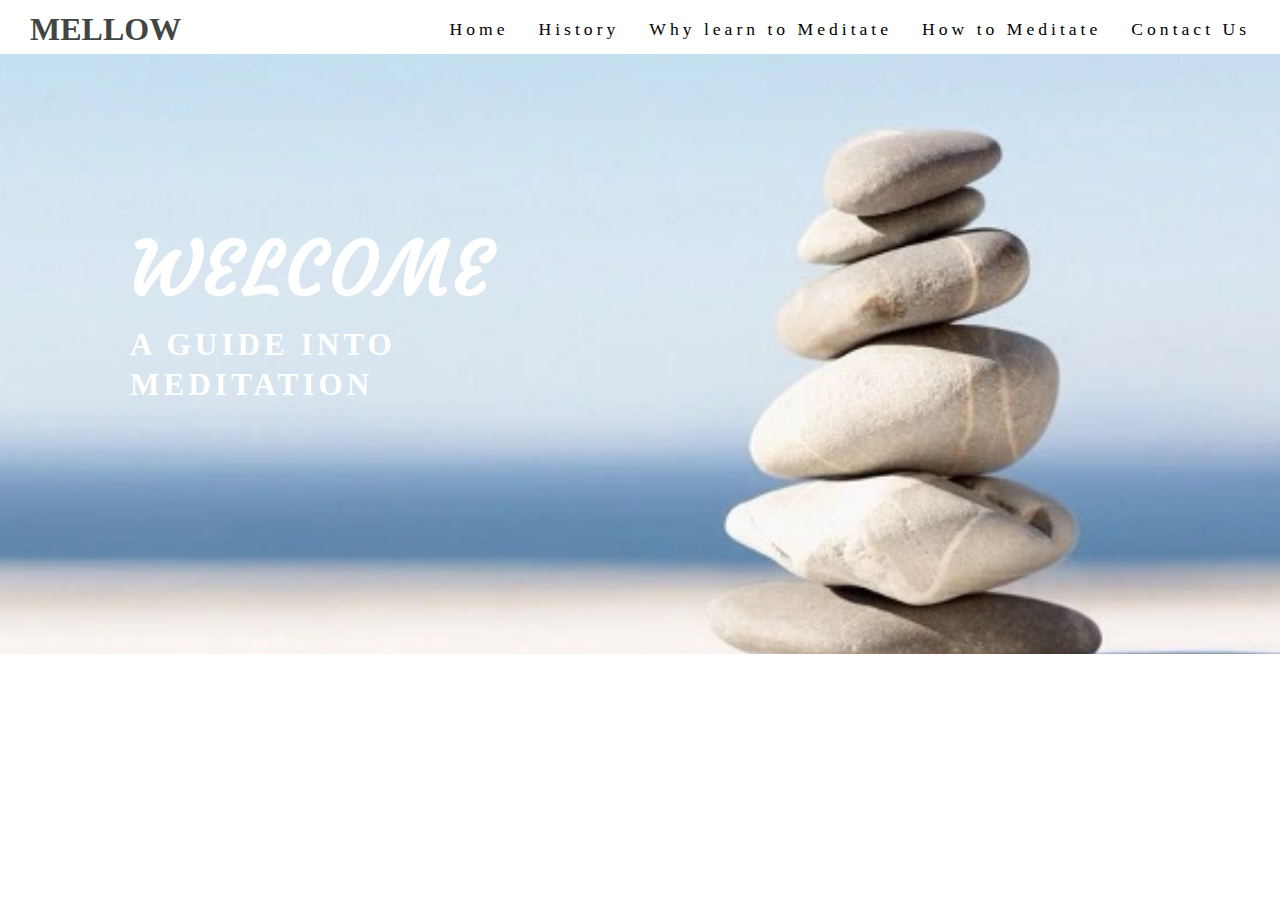
==== index.html @ 5d87e0de "Add background main image and cover text" ====
<!DOCTYPE html>
<html lang="en">
<head>
    <meta charset="UTF-8">
    <meta http-equiv="X-UA-Compatible" content="IE=edge">
    <meta name="viewport" content="width=device-width, initial-scale=1.0">
    
    <link rel="stylesheet" href="assets/css/style.css"> 
    <title>Mellow</title>
</head>
<body>
    <header>
        <a href="index.html">
            <h1 id="logo">Mellow</h1>
        </a>
        <nav>
          <ul id="menu">
            <li>
                <a href="#">Contact Us</a>
            </li>
            <li>
                <a href="#">How to Meditate</a>
            </li>
            <li>
                <a href="#">Why learn to Meditate</a>
            </li>
            <li>
                <a href="#">History</a>
            </li>
            <li>
                <a href="#">Home</a>
            </li>
          </ul>  
        </nav>
    </header>
    <section id="mellow-outer">
        <div id="mellow-image"></div>
        <div id="cover-text">
            <h2>Welcome</h2>
            <h3>A Guide into Meditation</h3>
        </div>
    </section>
</body>
</html>
---- assets/css/style.css ----
@import url('https://fonts.googleapis.com/css2?family=Courgette&family=Work+Sans:wght@300&display=swap');

* {
    margin: 0;
    padding: 0;
    border: none;
}

/* heading and menu items */

#menu {
    font-size: 110%;
    letter-spacing: 4px;
    font-family: 'Times New Roman', Times, serif sans-serif;

}

#menu, #logo {
    line-height: 50px;
}

#menu li {
    float: right;
    list-style-type: none;
    margin-right: 30px;
    margin-top: 4px;
}

#menu a {
    text-decoration: none;
    color: inherit;
}

#menu a:hover { 
    border-bottom: 1px solid #3a3a3a;
}

.active {
    border-bottom: 1px solid #3a3a3a;
}

#logo {
    float: left;
    font-size: 200%;
    margin-left: 30px;
    margin-top: 4px;
    font-weight: 700;
    text-transform: uppercase;
    font-family: 'Times New Roman', Times, serif, sans-serif;
    color:#424643;
}

/* image and cover text */

#mellow-outer {
    height: 600px;
    width: 100%;
    overflow: hidden;
    position: relative;
}

#cover-text h3 {
    color: #fff;
    font-family: 'Times New Roman', Times, serif;
    line-height: 40px;
    font-size: 150%;
}

#cover-text h2 {
    color: #fff;
    padding-bottom: 10px;
    font-size: 350%;
    font-family: Courgette, sans-serif;

}

#mellow-image {
    height: 600px;
    width: 100%;
    background: url('../images/mellow-image.webp') no-repeat center center; 
    background-size: 1450px;
}

#cover-text {
    font-size: 130%;
    font-family: Roboto, sans-serif;
    text-transform: uppercase;
    letter-spacing: 4px;


    width: 300px;
    height: 100px;

    padding-top: 40px;
    padding-left: 20px;
    padding-right: 20px;

    bottom: 30px;
    right: 100px;
    left: 110px;
    top: 130px;

    position: absolute;
}
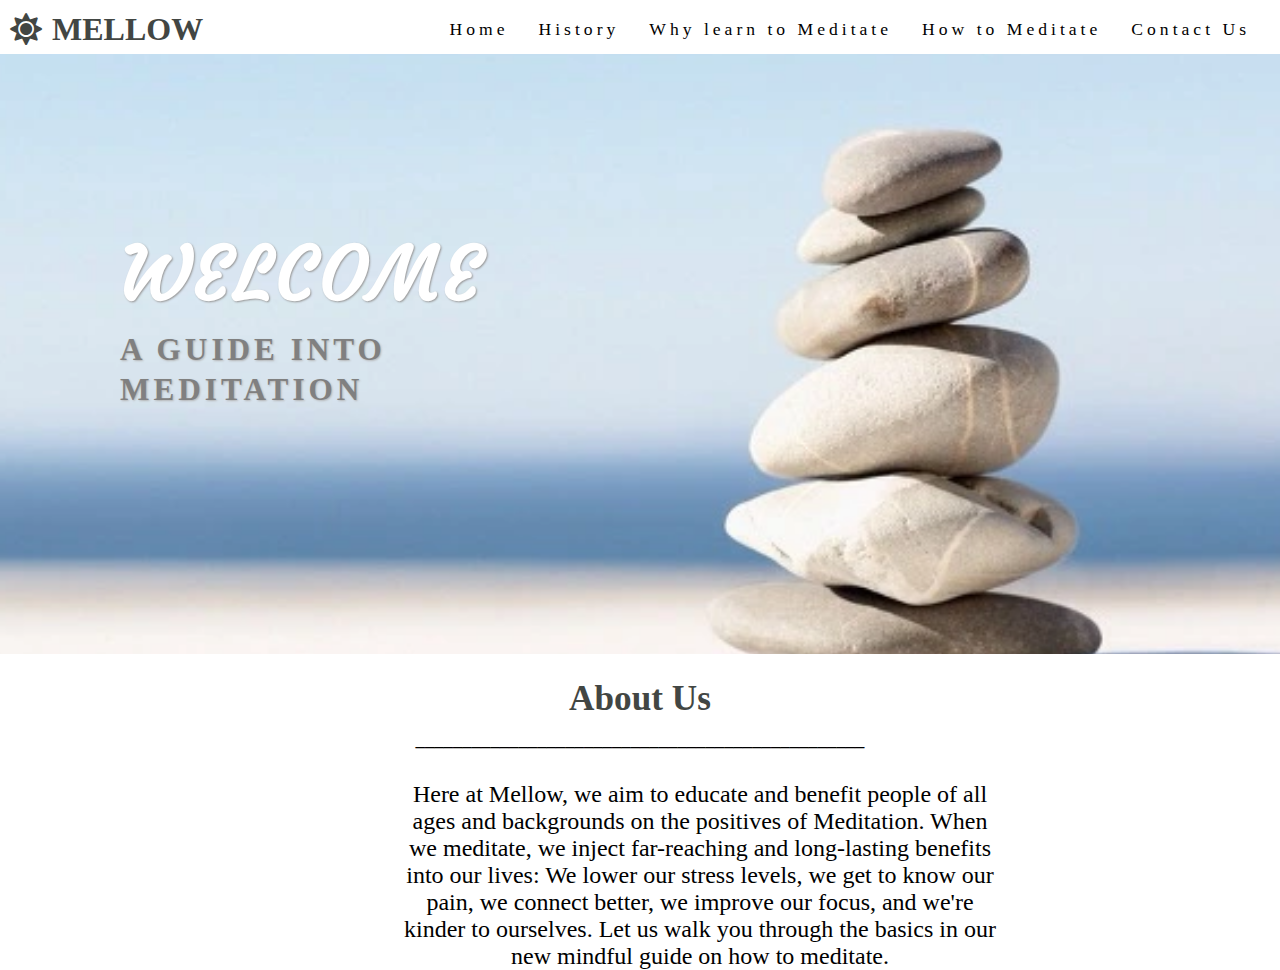
==== commit 3464b838: "Add About us heading and paragraph text" ====
--- a/index.html
+++ b/index.html
@@ -4,13 +4,14 @@
     <meta charset="UTF-8">
     <meta http-equiv="X-UA-Compatible" content="IE=edge">
     <meta name="viewport" content="width=device-width, initial-scale=1.0">
-    
+    <link rel="stylesheet" href="https://cdnjs.cloudflare.com/ajax/libs/font-awesome/5.15.3/css/all.min.css" />
     <link rel="stylesheet" href="assets/css/style.css"> 
     <title>Mellow</title>
 </head>
 <body>
     <header>
         <a href="index.html">
+            <h1 id="logo-icon"><i class="fas fa-sun"></i></h1>
             <h1 id="logo">Mellow</h1>
         </a>
         <nav>
@@ -40,5 +41,13 @@
             <h3>A Guide into Meditation</h3>
         </div>
     </section>
+    <section>
+        <div id="about-us">
+            <h2>About Us</h2>
+            <h3>________________________________________________</h3>
+            <p>Here at Mellow, we aim to educate and benefit people of all ages and backgrounds on the positives of Meditation. When we meditate, we inject far-reaching and long-lasting benefits into our lives: We lower our stress levels, we get to know our pain, we connect better, we improve our focus, and we're kinder to ourselves. Let us walk you through the basics in our new mindful guide on how to meditate. 
+            </p>
+        </div>
+    </section>
 </body>
 </html>--- a/assets/css/style.css
+++ b/assets/css/style.css
@@ -12,7 +12,6 @@
     font-size: 110%;
     letter-spacing: 4px;
     font-family: 'Times New Roman', Times, serif sans-serif;
-
 }
 
 #menu, #logo {
@@ -42,7 +41,7 @@
 #logo {
     float: left;
     font-size: 200%;
-    margin-left: 30px;
+    margin-left: 10px;
     margin-top: 4px;
     font-weight: 700;
     text-transform: uppercase;
@@ -50,6 +49,14 @@
     color:#424643;
 }
 
+#logo-icon {
+    float: left;
+    font-size: 200%;
+    margin-left: 10px;
+    margin-top: 12px;
+    font-weight: 700;
+    color:#424643;
+}
 /* image and cover text */
 
 #mellow-outer {
@@ -60,10 +67,11 @@
 }
 
 #cover-text h3 {
-    color: #fff;
+    color: rgb(128, 128, 128);
     font-family: 'Times New Roman', Times, serif;
     line-height: 40px;
     font-size: 150%;
+    text-shadow: 1px 1px 2px #b4b4b4;
 }
 
 #cover-text h2 {
@@ -71,6 +79,7 @@
     padding-bottom: 10px;
     font-size: 350%;
     font-family: Courgette, sans-serif;
+    text-shadow: 1px 1px 2px #999999;
 
 }
 
@@ -91,8 +100,8 @@
     width: 300px;
     height: 100px;
 
-    padding-top: 40px;
-    padding-left: 20px;
+    padding-top: 45px;
+    padding-left: 10px;
     padding-right: 20px;
 
     bottom: 30px;
@@ -101,4 +110,27 @@
     top: 130px;
 
     position: absolute;
+}
+
+/* about us section */ 
+
+#about-us h2 {
+    text-align: center;
+    line-height: 50px;
+    padding-bottom: 5px;
+    padding-top: 20px;
+    font-size: 220%;
+    color: #424643;
+}
+
+#about-us h3 {
+    text-align: center;
+    padding-bottom: 30px;
+}
+
+#about-us p {
+    text-align: center;
+    width: 600px;
+    padding-left: 400px;
+    font-size: 150%;
 }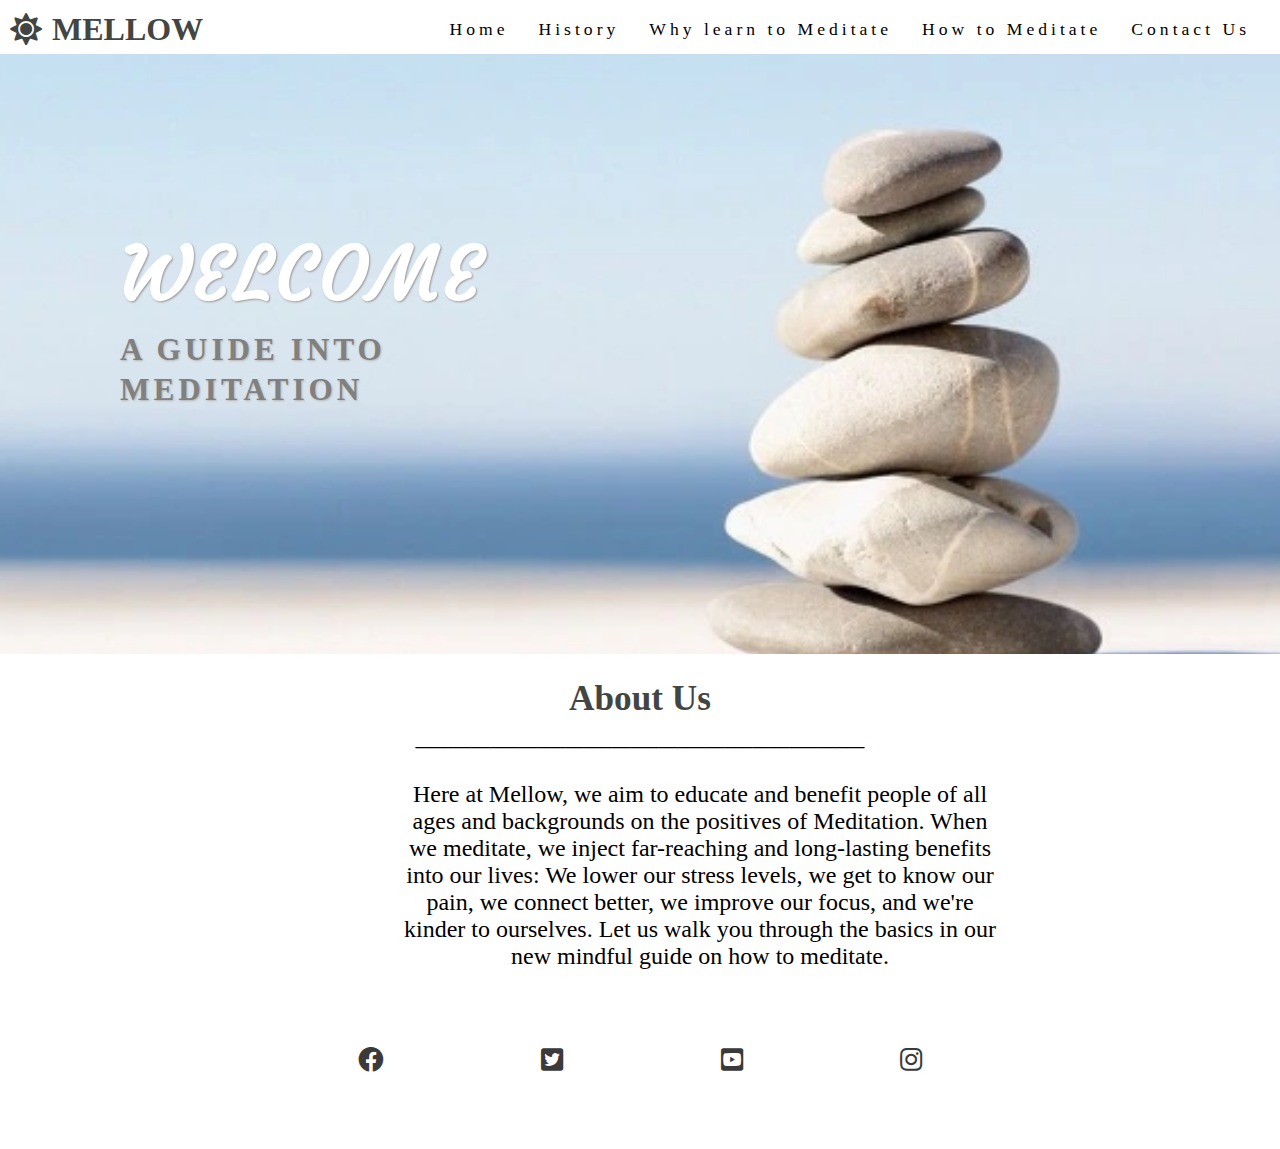
==== commit 63066c75: "Add footer social media links" ====
--- a/index.html
+++ b/index.html
@@ -49,5 +49,25 @@
             </p>
         </div>
     </section>
+    <footer>
+        <ul class="social-networks">
+            <li>
+                <a href="https://facebook.com" target="_blank" rel="noopener" 
+                aria-label="Visit our Facebook page (opens in a new tab)"><i class="fab fa-facebook"></i></a>
+            </li>
+            <li>
+                <a href="https://twitter.com" target="_blank" rel="noopener"
+                aria-label="Visit our Twitter page (opens in new tab)"><i class="fab fa-twitter-square"></i></a>
+            </li>
+            <li>
+                <a href="https://youtube.com" target="_blank" rel="noopener"
+                aria-label="Visit our Youtube page (opens in new tab)"><i class="fab fa-youtube-square"></i></a>
+            </li>
+            <li>
+                <a href="https://instagram.com" target="_blank" rel="opopener"
+                aria-label="Visit our Instagram page (opens in new tab)"><i class="fab fa-instagram"></i></a>
+            </li>
+        </ul>
+    </footer>    
 </body>
 </html>--- a/assets/css/style.css
+++ b/assets/css/style.css
@@ -133,4 +133,25 @@
     width: 600px;
     padding-left: 400px;
     font-size: 150%;
-}+}
+
+/* footer */ 
+
+footer { 
+    height: 150px;
+}
+
+.social-networks { 
+    text-align: center;
+}
+
+.social-networks > li { 
+    display: inline;
+}
+
+.social-networks i { 
+    font-size: 160%;
+    margin: 1%;
+    padding: 5%;
+    color: #3a3a3a;
+}
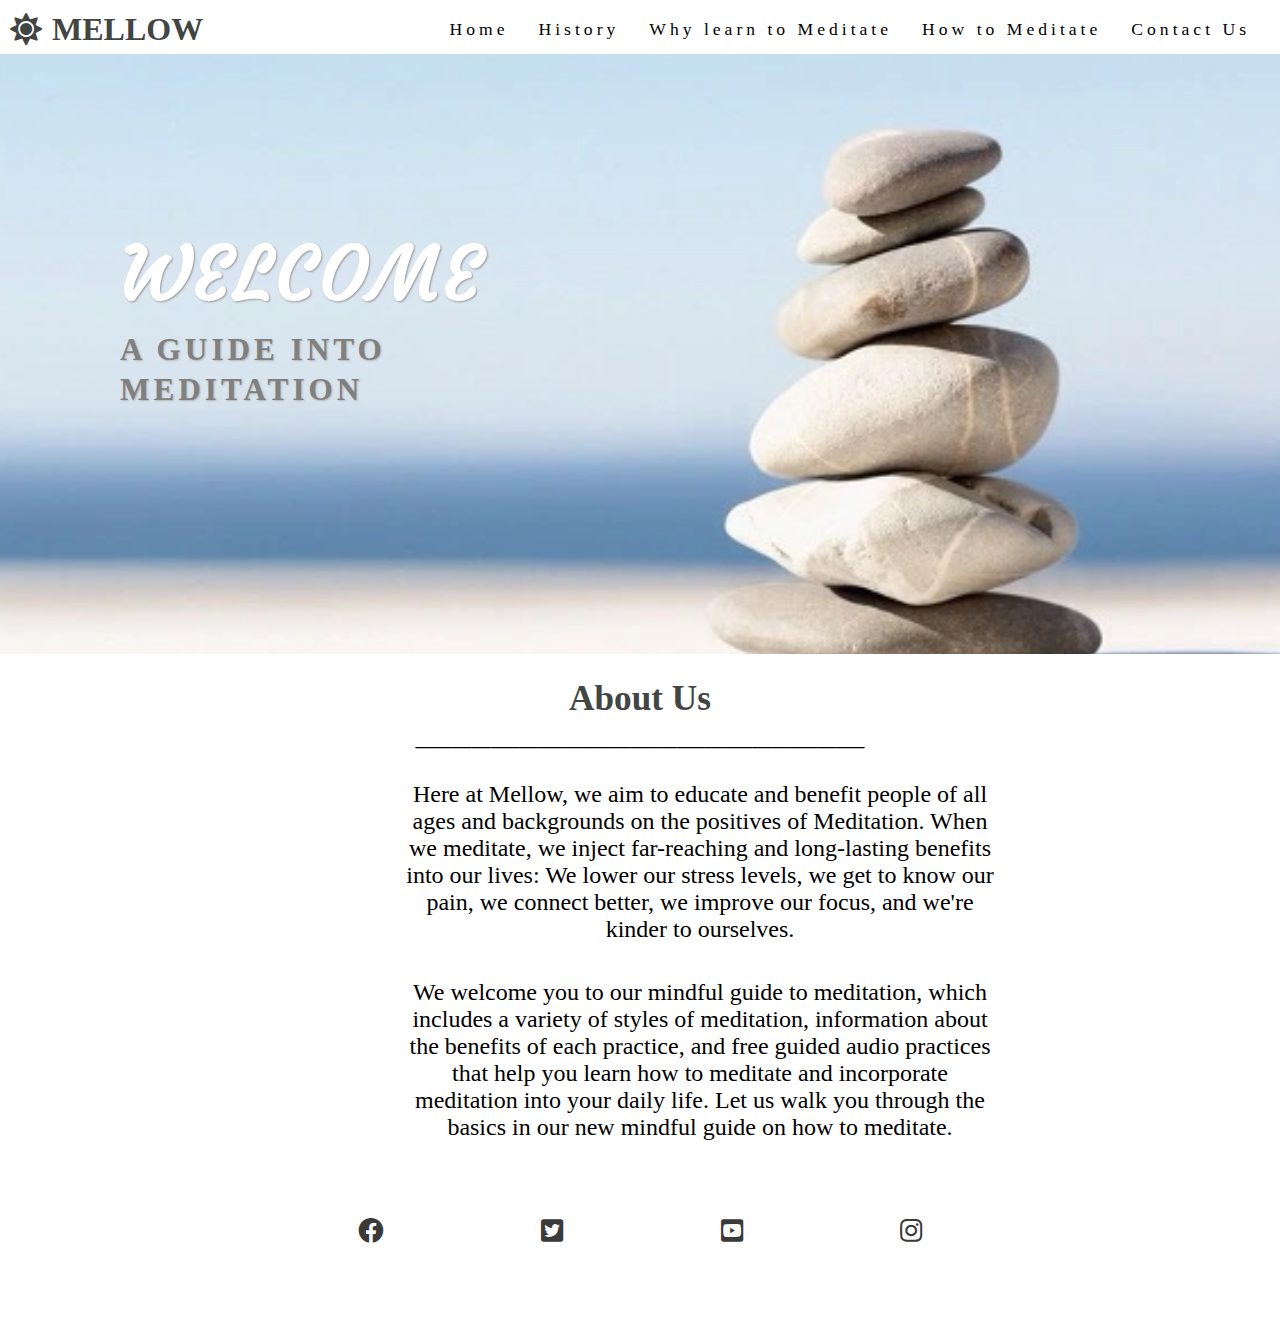
==== commit 0c26c3d0: "Add history page" ====
--- a/index.html
+++ b/index.html
@@ -26,10 +26,10 @@
                 <a href="#">Why learn to Meditate</a>
             </li>
             <li>
-                <a href="#">History</a>
+                <a href="history.html">History</a>
             </li>
             <li>
-                <a href="#">Home</a>
+                <a href="index.html">Home</a>
             </li>
           </ul>  
         </nav>
@@ -45,7 +45,11 @@
         <div id="about-us">
             <h2>About Us</h2>
             <h3>________________________________________________</h3>
-            <p>Here at Mellow, we aim to educate and benefit people of all ages and backgrounds on the positives of Meditation. When we meditate, we inject far-reaching and long-lasting benefits into our lives: We lower our stress levels, we get to know our pain, we connect better, we improve our focus, and we're kinder to ourselves. Let us walk you through the basics in our new mindful guide on how to meditate. 
+            <p>Here at Mellow, we aim to educate and benefit people of all ages and backgrounds on the positives of Meditation. When we meditate, we inject far-reaching and long-lasting benefits into our lives: We lower our stress levels, we get to know our pain, we connect better, we improve our focus, and we're kinder to ourselves.</p>
+             <br>   
+             <br>
+            <p>We welcome you to our mindful guide to meditation, which includes a variety of styles of meditation, information about the benefits of each practice, and free guided audio practices that help you learn how to meditate and incorporate meditation into your daily life.
+                Let us walk you through the basics in our new mindful guide on how to meditate.</p>
             </p>
         </div>
     </section>
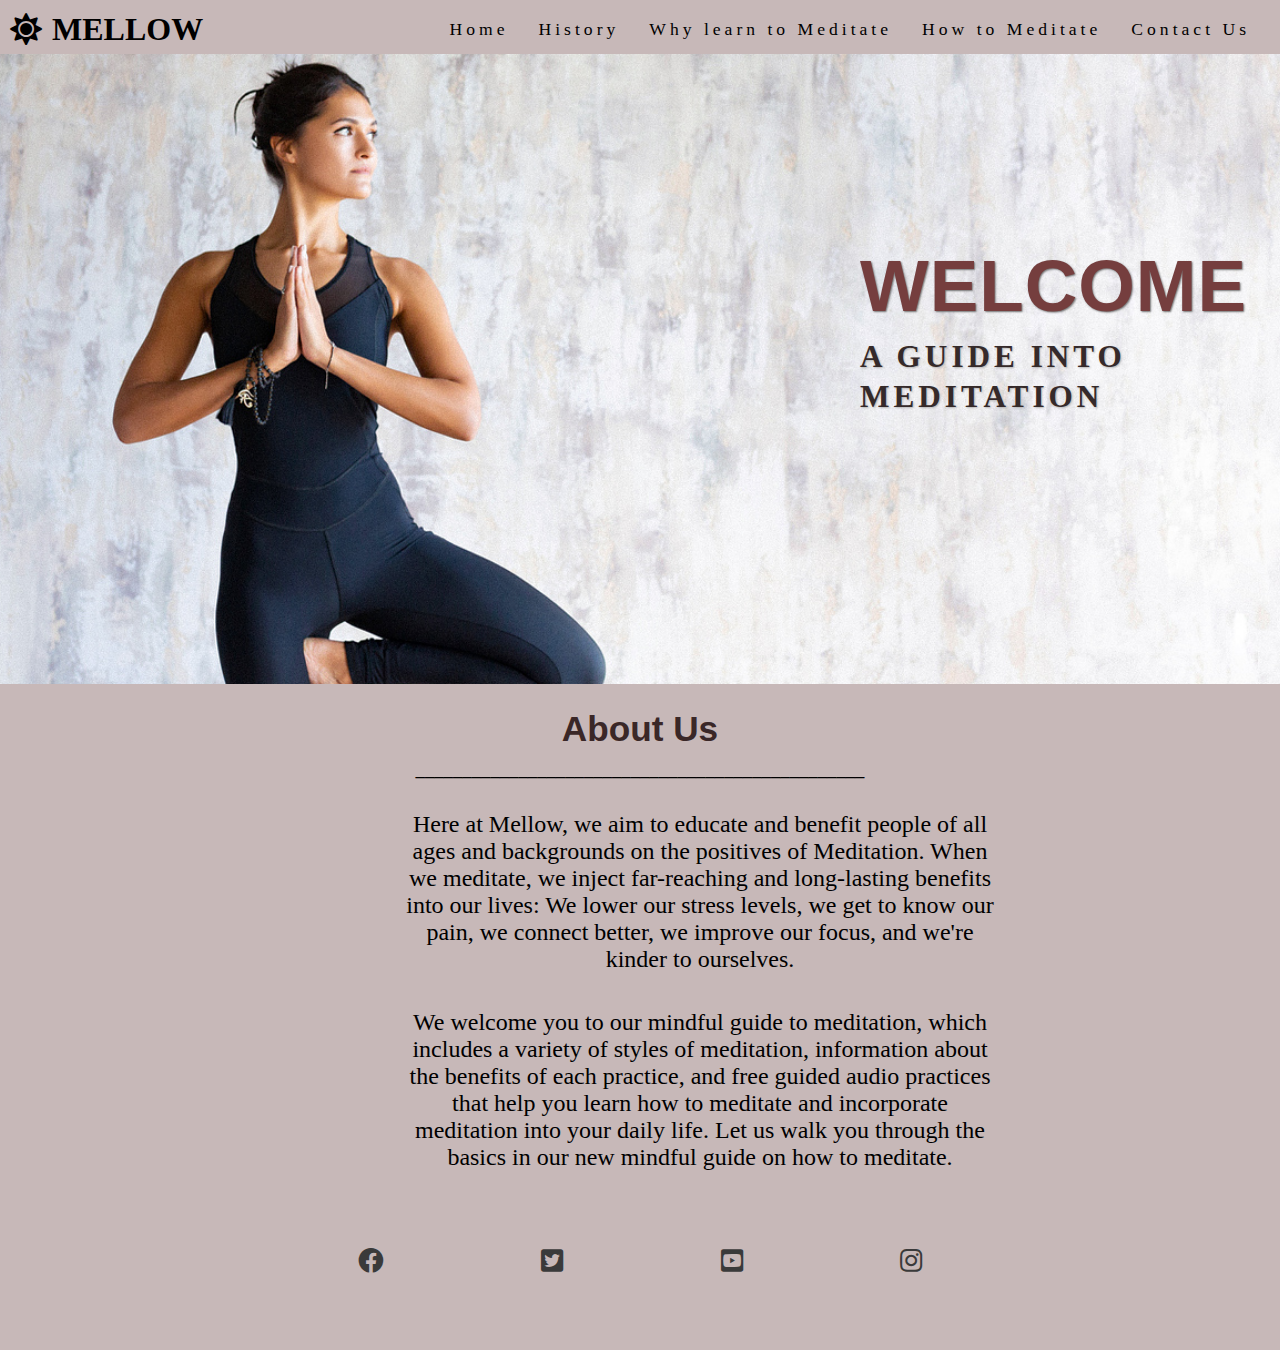
==== commit c9ed1b12: "Change cover photo on home page and adjust colours of headings and cover text" ====
--- a/index.html
+++ b/index.html
@@ -34,8 +34,8 @@
           </ul>  
         </nav>
     </header>
-    <section id="mellow-outer">
-        <div id="mellow-image"></div>
+    <section id="yoga-outer">
+        <div id="yoga-woman"></div>
         <div id="cover-text">
             <h2>Welcome</h2>
             <h3>A Guide into Meditation</h3>
--- a/assets/css/style.css
+++ b/assets/css/style.css
@@ -6,12 +6,17 @@
     border: none;
 }
 
+body {
+    background-color: rgb(199, 184, 184);
+}
 /* heading and menu items */
 
 #menu {
     font-size: 110%;
     letter-spacing: 4px;
     font-family: 'Times New Roman', Times, serif sans-serif;
+    font-weight: 100;
+
 }
 
 #menu, #logo {
@@ -46,7 +51,7 @@
     font-weight: 700;
     text-transform: uppercase;
     font-family: 'Times New Roman', Times, serif, sans-serif;
-    color:#424643;
+    color:#000000;
 }
 
 #logo-icon {
@@ -55,19 +60,19 @@
     margin-left: 10px;
     margin-top: 12px;
     font-weight: 700;
-    color:#424643;
+    color:#000000;
 }
 /* image and cover text */
 
-#mellow-outer {
-    height: 600px;
+#yoga-outer {
+    height: 630px;
     width: 100%;
     overflow: hidden;
     position: relative;
 }
 
 #cover-text h3 {
-    color: rgb(128, 128, 128);
+    color: rgb(53, 42, 42);
     font-family: 'Times New Roman', Times, serif;
     line-height: 40px;
     font-size: 150%;
@@ -75,19 +80,20 @@
 }
 
 #cover-text h2 {
-    color: #fff;
+    color: rgb(117, 62, 62);
     padding-bottom: 10px;
     font-size: 350%;
-    font-family: Courgette, sans-serif;
-    text-shadow: 1px 1px 2px #999999;
-
-}
-
-#mellow-image {
-    height: 600px;
+    font-family: Work, sans-serif;
+    text-shadow: 1px 1px 2px #707070;
+    letter-spacing: 1px;
+
+}
+
+#yoga-woman {
+    height: 670px;
     width: 100%;
-    background: url('../images/mellow-image.webp') no-repeat center center; 
-    background-size: 1450px;
+    background: url('../images/yoga-woman.jpg') no-repeat center center; 
+    background-size: 1420px;
 }
 
 #cover-text {
@@ -100,8 +106,8 @@
     width: 300px;
     height: 100px;
 
-    padding-top: 45px;
-    padding-left: 10px;
+    padding-top: 60px;
+    padding-left: 750px;
     padding-right: 20px;
 
     bottom: 30px;
@@ -120,12 +126,14 @@
     padding-bottom: 5px;
     padding-top: 20px;
     font-size: 220%;
-    color: #424643;
+    color: #3a2727;
+    font-family: Work, sans-serif;
 }
 
 #about-us h3 {
     text-align: center;
     padding-bottom: 30px;
+    color: #000000;
 }
 
 #about-us p {
@@ -133,6 +141,7 @@
     width: 600px;
     padding-left: 400px;
     font-size: 150%;
+    font-family: 'Times New Roman', Times, serif, sans-serif;
 }
 
 /* footer */ 
@@ -155,3 +164,50 @@
     padding: 5%;
     color: #3a3a3a;
 }
+
+/* history page title and content */
+
+#history {
+    float: left;
+    position: relative;
+    padding-top: 60px;
+    padding-right: 200px;
+    padding-left: 40px;
+    font-size: 120%;
+}
+
+#history p {
+    width: 500px;
+    font-size: 105%;
+    line-height: 25px;
+}
+
+#buddhist-monks {
+    max-width: 100%;
+    height: auto;
+    padding-left: 570px;
+    top: -470px;
+    position: relative;
+}
+
+#how-old {
+    margin-top: -430px;
+}
+
+#how-old p {
+    width: 1300px;
+    line-height: 25px;
+    font-size: 105%;
+}
+
+#li {
+    padding-left: 30px;
+    list-style-position: inside;
+    font-size: 105%;
+    padding-top: 10px;
+}
+
+#india {
+    font-size: 105%;
+    line-height: 25px;
+}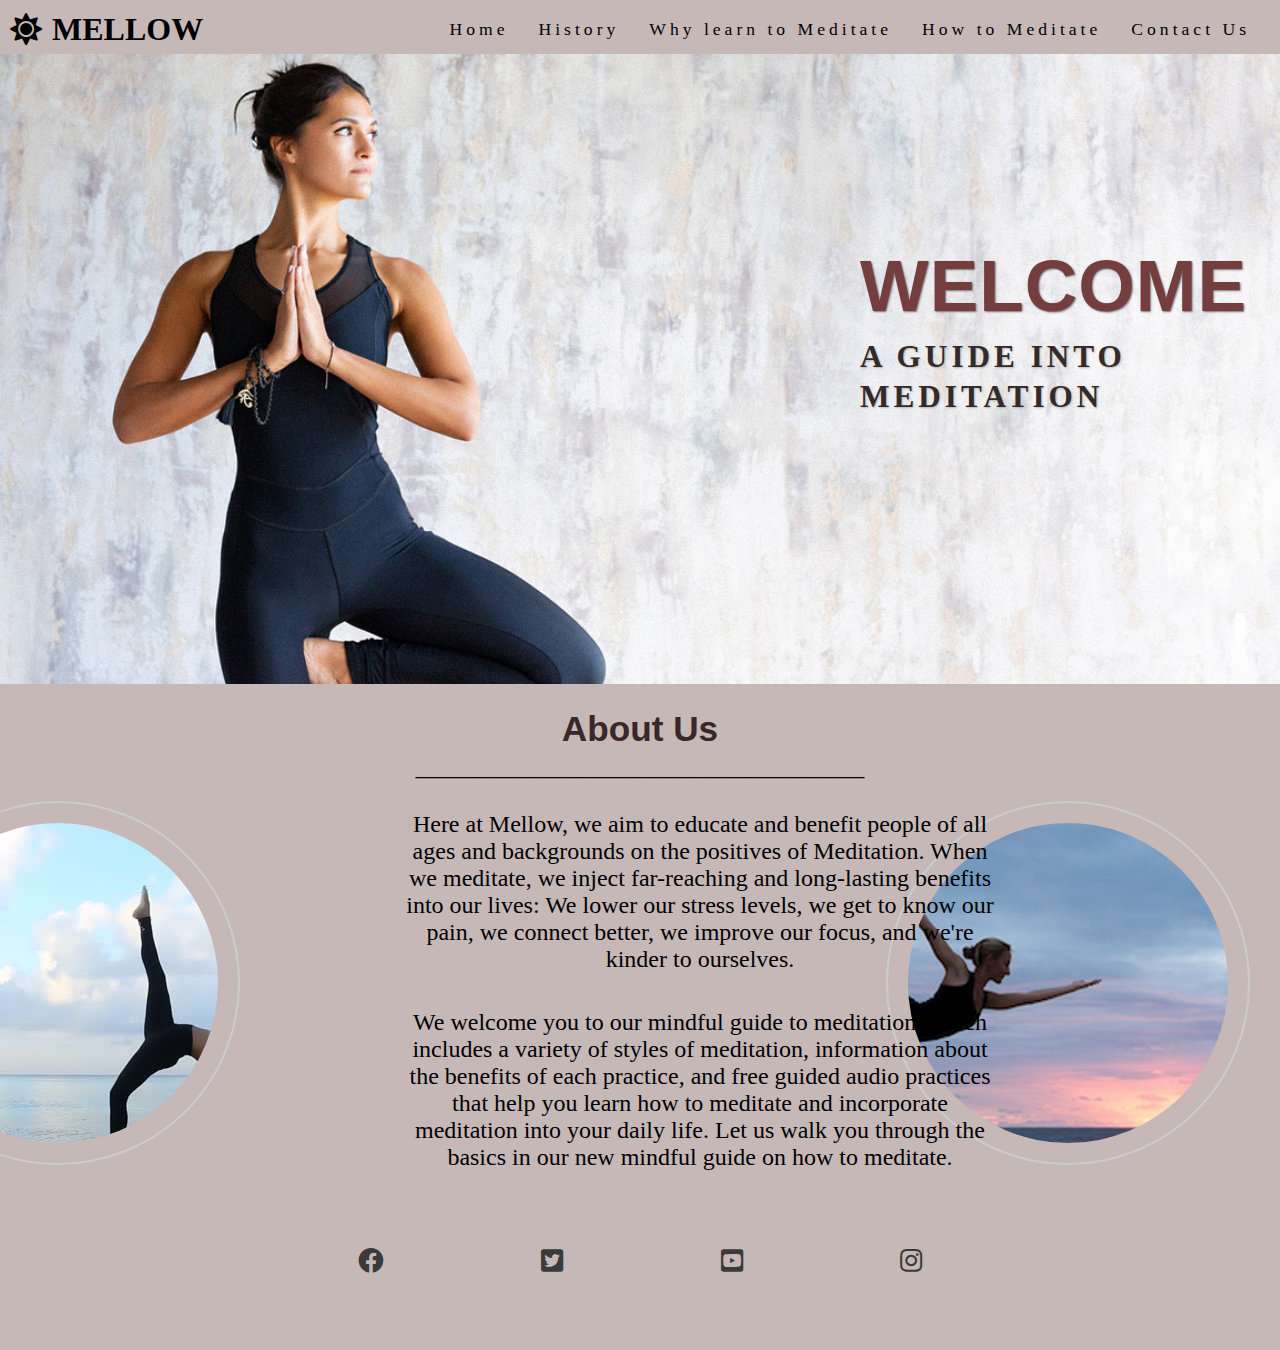
==== commit 207875e7: "Add circle container and images to about section" ====
--- a/index.html
+++ b/index.html
@@ -52,6 +52,14 @@
                 Let us walk you through the basics in our new mindful guide on how to meditate.</p>
             </p>
         </div>
+        <div id="center-about">
+            <div id="circle-container">
+                <div id="circle-cover-bg"></div>
+            </div>
+            <div id="center-about-2">
+                <div id="circle-container-2">
+                    <div id="circle-cover-bg-2"></div>
+                </div>
     </section>
     <footer>
         <ul class="social-networks">
--- a/assets/css/style.css
+++ b/assets/css/style.css
@@ -118,6 +118,49 @@
     position: absolute;
 }
 
+/* circle images */
+
+#circle-container {
+    width: 320px;
+    height: 320px;
+    padding: 20px;
+    border-style: solid;
+    border-color: #ccc;
+    border-width: 2px;
+    border-radius: 50%;
+    margin: 0 auto;
+    float: right;
+    margin-right: 30px;
+    margin-top: -370px;
+}
+
+#circle-cover-bg {
+    background: url('../images/yoga-beach-1.jpg') no-repeat center center;
+    height: 100%;
+    border-radius: 50%;
+}
+
+
+#circle-container-2 {
+    width: 320px;
+    height: 320px;
+    padding: 20px;
+    border-style: solid;
+    border-color: #ccc;
+    border-width: 2px;
+    border-radius: 50%;
+    margin: 0 auto;
+    float: right;
+    margin-right: 1040px;
+    margin-top: -370px;
+}
+
+#circle-cover-bg-2 {
+    background: url(../images/yoga-beach-2\ .jpg) no-repeat center center;
+    height: 100%;
+    border-radius: 50%;
+}
+
 /* about us section */ 
 
 #about-us h2 {
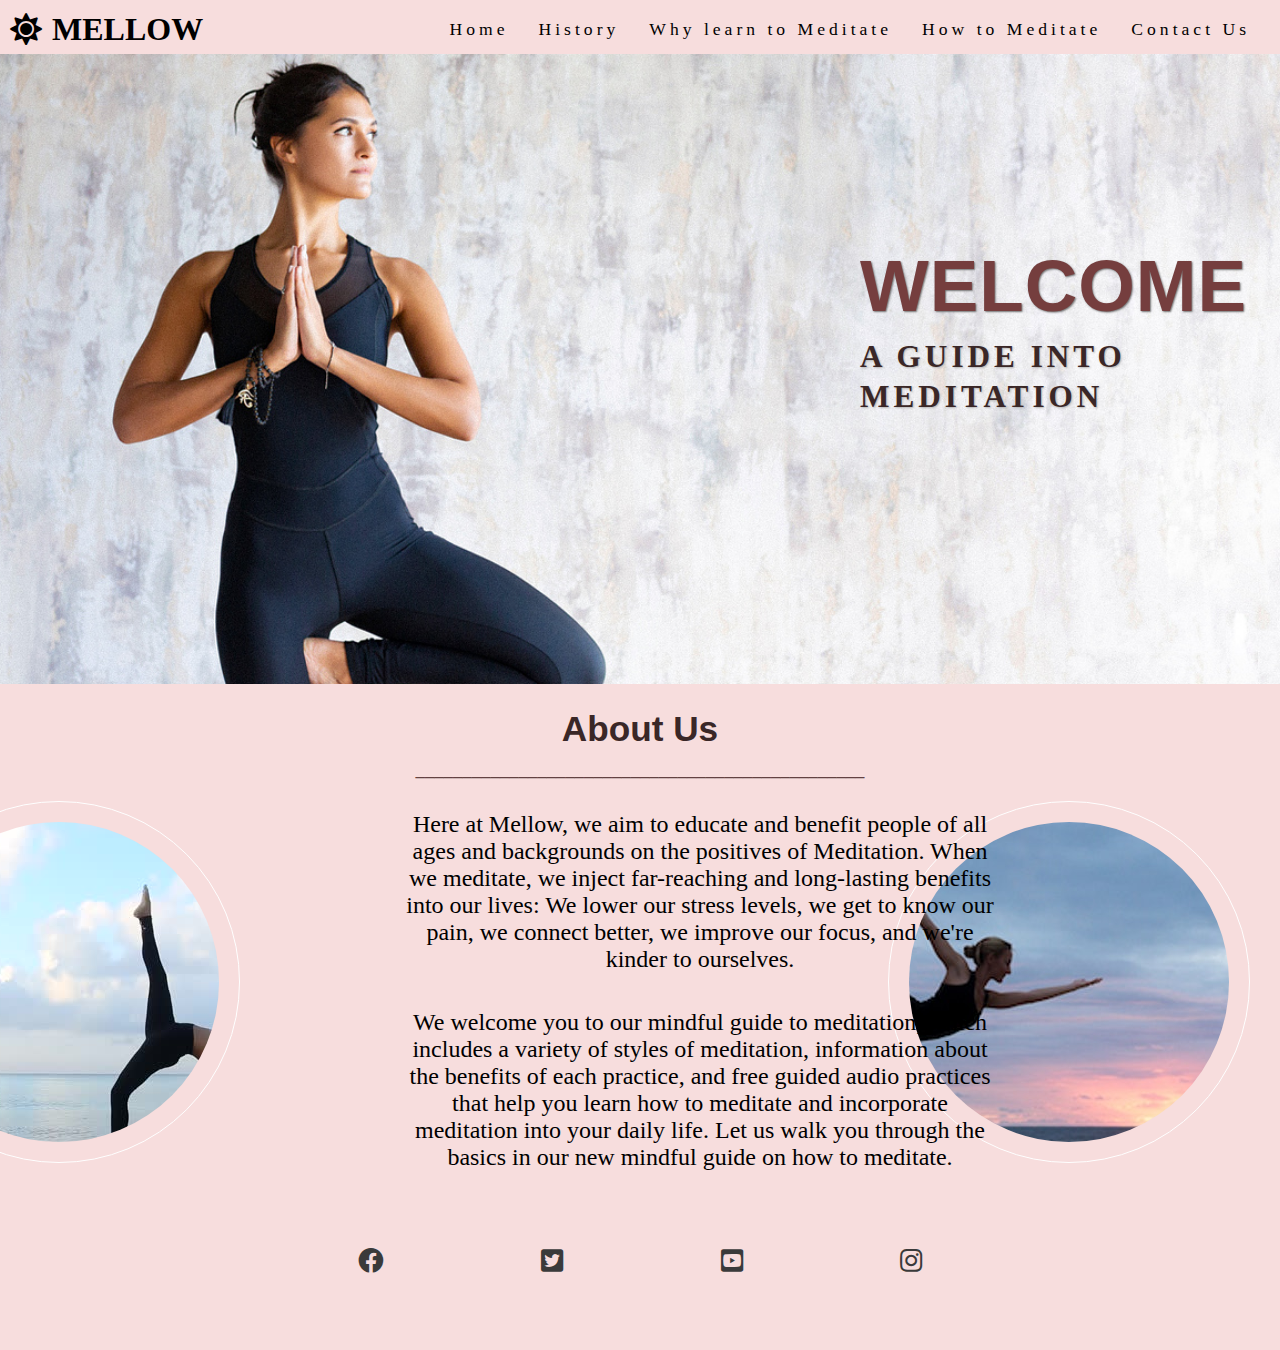
==== commit 9535ca96: "Add why meditate page" ====
--- a/index.html
+++ b/index.html
@@ -20,10 +20,10 @@
                 <a href="#">Contact Us</a>
             </li>
             <li>
-                <a href="#">How to Meditate</a>
+                <a href="how.html">How to Meditate</a>
             </li>
             <li>
-                <a href="#">Why learn to Meditate</a>
+                <a href="why.html">Why learn to Meditate</a>
             </li>
             <li>
                 <a href="history.html">History</a>
--- a/assets/css/style.css
+++ b/assets/css/style.css
@@ -7,7 +7,7 @@
 }
 
 body {
-    background-color: rgb(199, 184, 184);
+    background-color: rgb(247, 221, 221);
 }
 /* heading and menu items */
 
@@ -72,7 +72,7 @@
 }
 
 #cover-text h3 {
-    color: rgb(53, 42, 42);
+    color: #3a2727;
     font-family: 'Times New Roman', Times, serif;
     line-height: 40px;
     font-size: 150%;
@@ -125,8 +125,8 @@
     height: 320px;
     padding: 20px;
     border-style: solid;
-    border-color: #ccc;
-    border-width: 2px;
+    border-color:  rgb(255, 255, 255);
+    border-width: 1px;
     border-radius: 50%;
     margin: 0 auto;
     float: right;
@@ -146,8 +146,8 @@
     height: 320px;
     padding: 20px;
     border-style: solid;
-    border-color: #ccc;
-    border-width: 2px;
+    border-color:rgb(255, 255, 255);
+    border-width: 1px;
     border-radius: 50%;
     margin: 0 auto;
     float: right;
@@ -176,7 +176,7 @@
 #about-us h3 {
     text-align: center;
     padding-bottom: 30px;
-    color: #000000;
+    color: #634242;
 }
 
 #about-us p {
@@ -217,30 +217,32 @@
     padding-right: 200px;
     padding-left: 40px;
     font-size: 120%;
+    font-family: Work, sans-serif;
 }
 
 #history p {
     width: 500px;
     font-size: 105%;
     line-height: 25px;
-}
-
-#buddhist-monks {
-    max-width: 100%;
-    height: auto;
-    padding-left: 570px;
+    font-family: 'Times New Roman', Times, serif;
+}
+
+#buddah-history {
+    padding-left: 530px;
     top: -470px;
     position: relative;
 }
 
 #how-old {
     margin-top: -430px;
+    font-family: Work, sans-serif;
 }
 
 #how-old p {
     width: 1300px;
     line-height: 25px;
     font-size: 105%;
+    font-family: 'Times New Roman', Times, serif;
 }
 
 #li {
@@ -248,9 +250,39 @@
     list-style-position: inside;
     font-size: 105%;
     padding-top: 10px;
+    font-family: 'Times New Roman', Times, serif;
 }
 
 #india {
     font-size: 105%;
     line-height: 25px;
-}+    font-family: 'Times New Roman', Times, serif;
+}
+
+/* Why Learn to Meditate */
+
+#why h1 {
+    float: left;
+    position: relative;
+    padding-top: 60px;
+    padding-right: 200px;
+    padding-left: 40px;
+    font-size: 120%;
+    font-family: Work, sans-serif;
+}
+
+#why h2 {
+    box-sizing: border-box;
+    padding: 30px 0px 0 10px;
+    text-align: center;
+    width: 20%;
+    height: 300px;
+    border: 2px;
+    margin-top: 70px;
+    float: left;
+
+}
+    
+
+
+
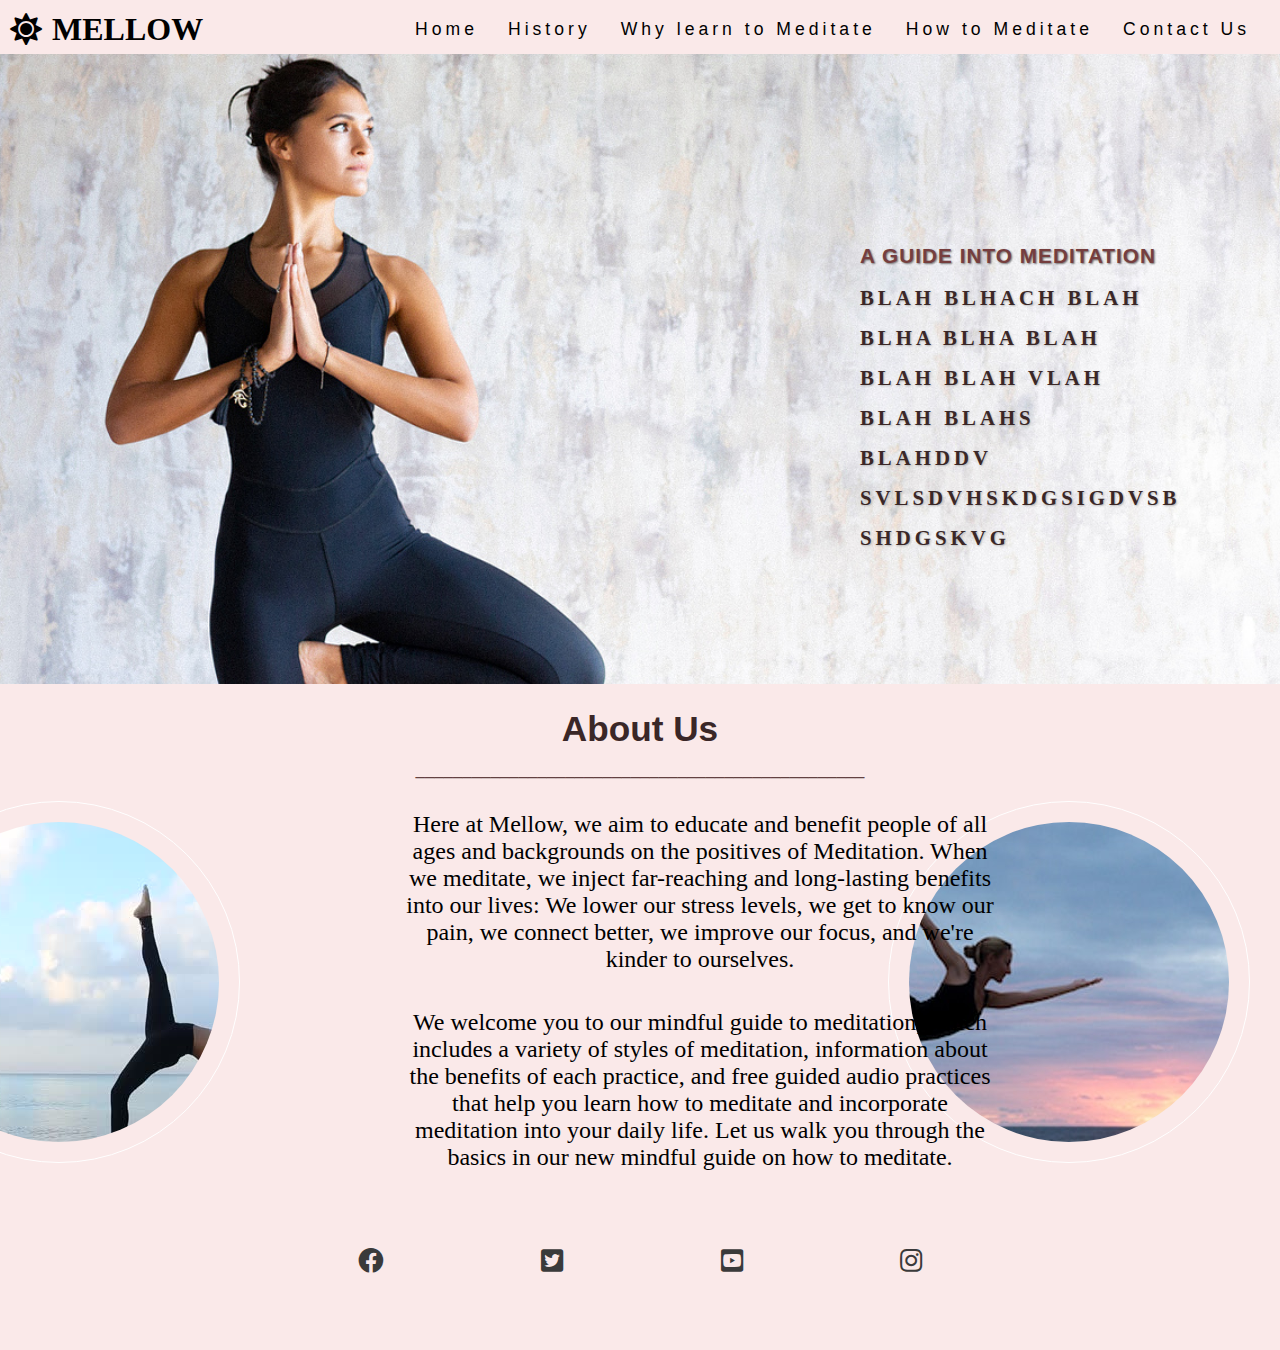
==== commit 14b77496: "Restyle History page" ====
--- a/index.html
+++ b/index.html
@@ -37,8 +37,8 @@
     <section id="yoga-outer">
         <div id="yoga-woman"></div>
         <div id="cover-text">
-            <h2>Welcome</h2>
-            <h3>A Guide into Meditation</h3>
+            <h2>A Guide into Meditation</h2>
+            <h3>blah blhach blah blha blha blah blah blah vlah blah blahs blahddv svlsdvhskdgsigdvsb shdgskvg</h3>
         </div>
     </section>
     <section>
--- a/assets/css/style.css
+++ b/assets/css/style.css
@@ -7,8 +7,14 @@
 }
 
 body {
-    background-color: rgb(247, 221, 221);
-}
+    background-color: #fae9e9;
+}
+
+#menu {
+    font-family: Work, sans-serif;
+    height: 50px;
+}
+
 /* heading and menu items */
 
 #menu {
@@ -75,14 +81,14 @@
     color: #3a2727;
     font-family: 'Times New Roman', Times, serif;
     line-height: 40px;
-    font-size: 150%;
+    font-size: 100%;
     text-shadow: 1px 1px 2px #b4b4b4;
 }
 
 #cover-text h2 {
     color: rgb(117, 62, 62);
     padding-bottom: 10px;
-    font-size: 350%;
+    font-size: 100%;
     font-family: Work, sans-serif;
     text-shadow: 1px 1px 2px #707070;
     letter-spacing: 1px;
@@ -93,7 +99,7 @@
     height: 670px;
     width: 100%;
     background: url('../images/yoga-woman.jpg') no-repeat center center; 
-    background-size: 1420px;
+    background-size: 1440px;
 }
 
 #cover-text {
@@ -210,32 +216,38 @@
 
 /* history page title and content */
 
+#buddah-history {
+    height: 630px;
+    width: 100%;
+    background: url('../images/buddah-history\ .webp') no-repeat center center; 
+    background-size: 1440px;
+    
+
+}
+
+
 #history {
-    float: left;
+    text-align: center;
     position: relative;
-    padding-top: 60px;
-    padding-right: 200px;
-    padding-left: 40px;
     font-size: 120%;
     font-family: Work, sans-serif;
+    padding-top: 20px;
 }
 
 #history p {
-    width: 500px;
+    width: 700px;
     font-size: 105%;
     line-height: 25px;
     font-family: 'Times New Roman', Times, serif;
-}
-
-#buddah-history {
-    padding-left: 530px;
-    top: -470px;
-    position: relative;
+    text-align: center;
+    margin-left: auto;
+    margin-right: auto;
+
 }
 
 #how-old {
-    margin-top: -430px;
-    font-family: Work, sans-serif;
+    font-family: Work, sans-serif;
+    text-align: center;
 }
 
 #how-old p {
@@ -243,20 +255,25 @@
     line-height: 25px;
     font-size: 105%;
     font-family: 'Times New Roman', Times, serif;
+    width: 700px;
+    text-align: center;
 }
 
 #li {
-    padding-left: 30px;
     list-style-position: inside;
     font-size: 105%;
-    padding-top: 10px;
-    font-family: 'Times New Roman', Times, serif;
+    font-family: 'Times New Roman', Times, serif;
+    text-align: center;
 }
 
 #india {
     font-size: 105%;
     line-height: 25px;
     font-family: 'Times New Roman', Times, serif;
+    width: 700px;
+    text-align: center;
+    margin-right: auto;
+    margin-left: auto;
 }
 
 /* Why Learn to Meditate */
@@ -264,25 +281,30 @@
 #why h1 {
     float: left;
     position: relative;
-    padding-top: 60px;
+    padding-top: 50px;
     padding-right: 200px;
     padding-left: 40px;
-    font-size: 120%;
-    font-family: Work, sans-serif;
-}
-
-#why h2 {
-    box-sizing: border-box;
-    padding: 30px 0px 0 10px;
-    text-align: center;
-    width: 20%;
-    height: 300px;
-    border: 2px;
-    margin-top: 70px;
-    float: left;
-
-}
-    
-
-
-
+    font-size: 170%;
+    font-family: Work, sans-serif;
+}
+
+#benefits {
+    font-family: Work, sans-serif;
+    position: relative;
+    padding-top: 160px;
+    padding-left: 40px;
+    padding-right: 40px;
+    text-align: center;
+    margin-top: 20px;
+}
+
+#benefits li {
+    font-weight: 700;
+    font-size: 20px;
+}
+
+
+ 
+
+
+
